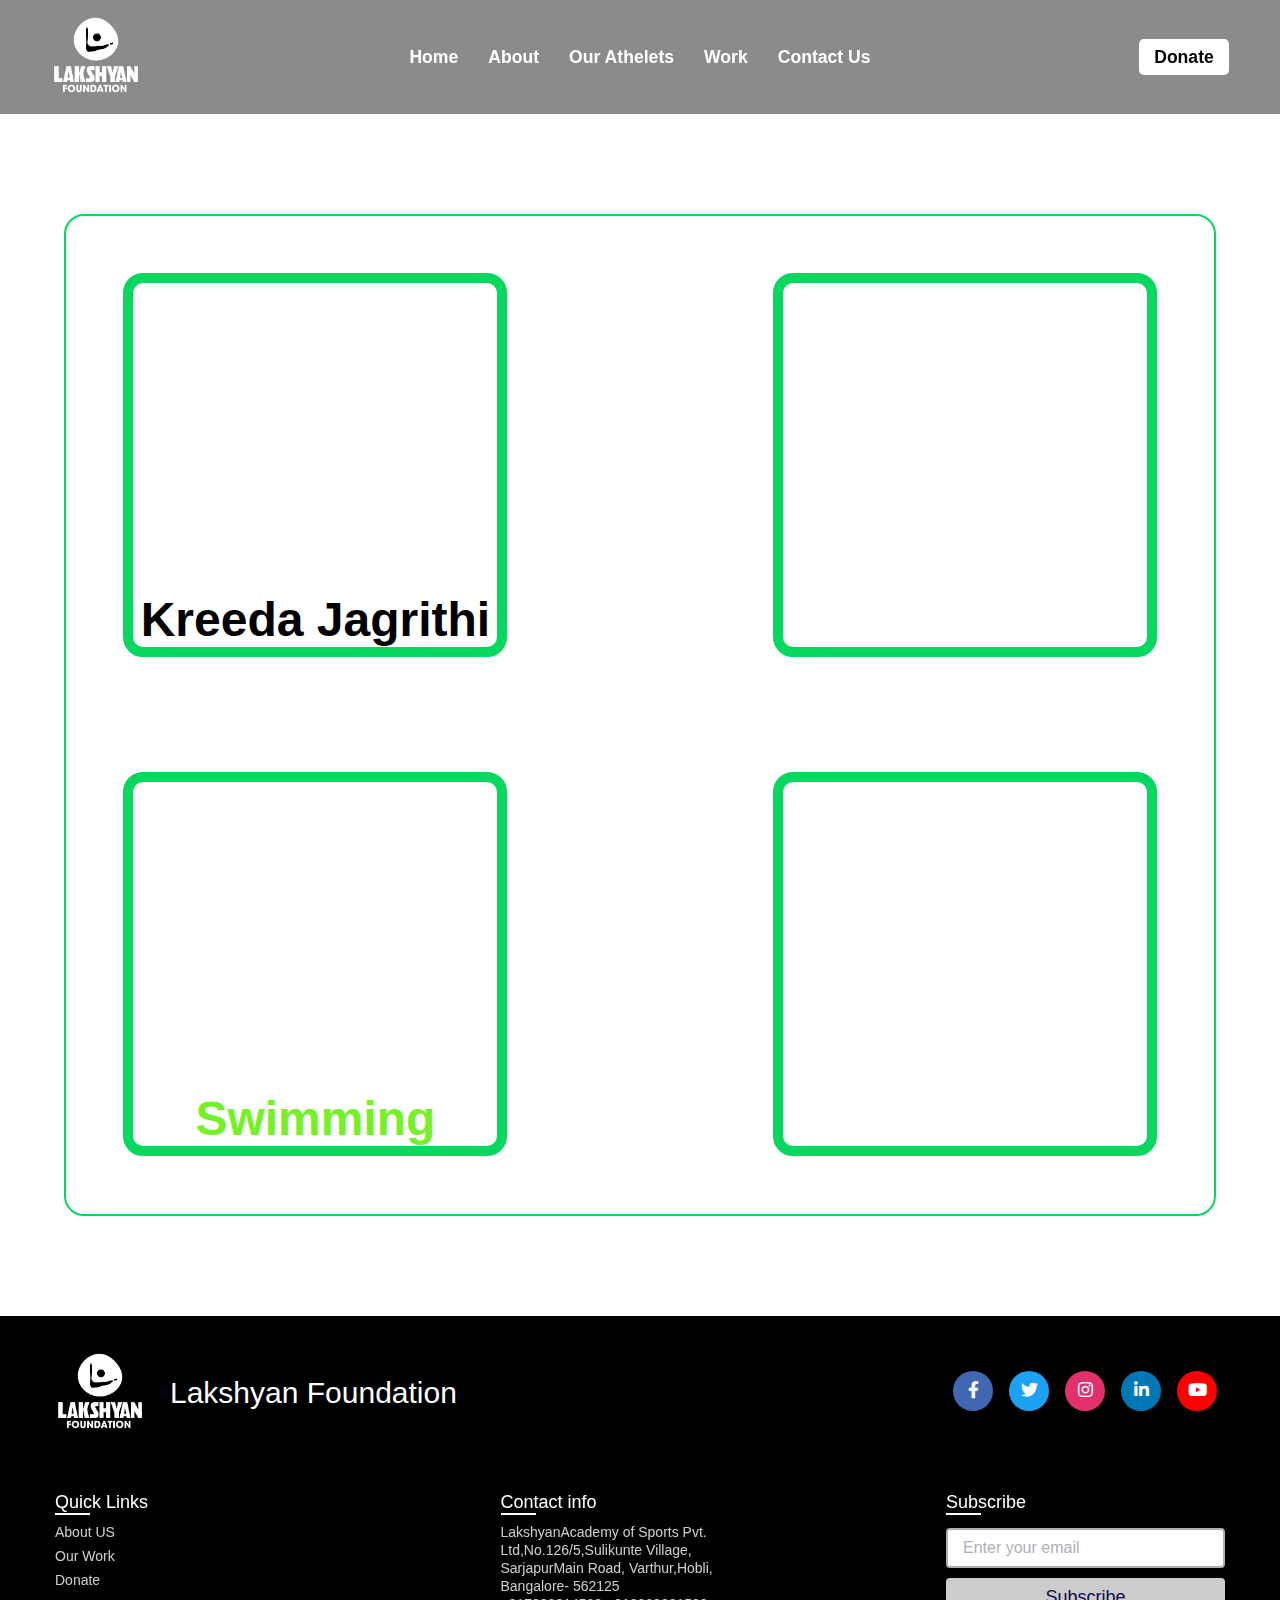
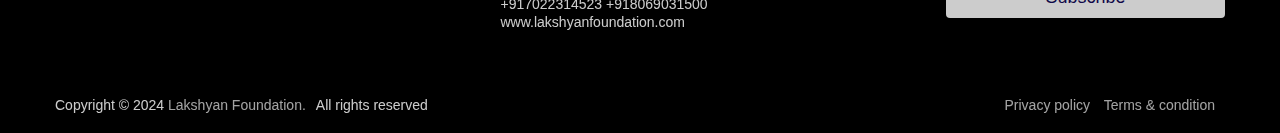
==== work.html @ d2fae310 "Add files via upload" ====
<!DOCTYPE html>
<html lang="en">
<head>
    <meta charset="UTF-8">
    <meta name="viewport" content="width=device-width, initial-scale=1.0">
    <!-- Font Awesome 6 Free (Solid) CDN -->
<link href="https://cdnjs.cloudflare.com/ajax/libs/font-awesome/6.0.0-beta3/css/all.min.css" rel="stylesheet">

    <title>Work</title>
    <script src="https://code.jquery.com/jquery-3.6.0.min.js"></script>
    <script src="index.js" ></script>
    <link rel="stylesheet" href="work.css">
    <link rel="stylesheet" href="index.css">
    <script src="work.js"></script>
</head>
<body>
    <div class="scroll-up-btn">
        <i class="fas fa-angle-up"></i>
      </div>
    <nav class="navbar" style="padding-left: 4%; padding-right: 4%; position: sticky;">
        <div class="navbar-left">
            <a href="index.html" class="navbar-icon">
                <img src="Foundation logo - Final - white-12.png" alt="Icon">
            </a>
        </div>
        <div class="navbar-center">
            <ul class="navbar-menu">
                <li><a href="index.html"><strong>Home</strong></a></li>
                <li><a href="about.html"><strong>About</strong></a></li>
                <li><a href="athelets.html"><strong>Our Athelets</strong></a></li>
                <li><a href="work.html"><strong>Work</strong></a></li>
                <li><a href="contact.html"><strong>Contact Us</strong></a></li>
            </ul>
        </div>
        <div class="navbar-right">
            <a href="donation.html" class="donate-button">Donate</a>
        </div>
        <div class="hamburger" id="hamburger">
            <span></span>
            <span></span>
            <span></span>
        </div>
    </nav>
    
    <div class="mobile-menu" id="mobile-menu">
      <ul>
        <li><a href="index.html"><strong>Home</strong></a></li>
        <li><a href="about.html"><strong>About</strong></a></li>
        <li><a href="athelets.html"><strong>Our Athelets</strong></a></li>
        <li><a href="work.html"><strong>Work</strong></a></li>
        <li><a href="contact.html"><strong>Contact Us</strong></a></li>
      </ul>
    </div>
    
    
    <script>
    // Toggle Mobile Menu
    const hamburger = document.getElementById('hamburger');
    const mobileMenu = document.getElementById('mobile-menu');
    
    // Toggle menu on click
    hamburger.addEventListener('click', () => {
        mobileMenu.classList.toggle('open');
    });
    </script>
    <section class="flex-container">
        <!-- Slider Wrapper -->
        <!-- <div id="wrapper">
            <div id="imgBox"></div>
            <button id="prev" onclick="prev()">&#9664;</button>
            <button id="next" onclick="next()">&#9654;</button>
        </div> -->
    
        <!-- Popup Box -->
        <div class="box">
            <div class="row">
            <a class="button" href="#popup1" style="background-image: url(/resources/sports.jpg);">Kreeda Jagrithi </a>
            <a class="button" href="#popup2" style="background-image: url(/resources/chess.jpg); color: white;">Chess</a>
            </div>
            <div class="row">
            <a class="button" href="#popup3" style="background-image: url(/resources/swim.jpg); color: #75f127; " >Swimming</a>
            <a class="button" href="#popup4" style="background-image: url(/resources/soon.jpg); "></a>
            </div>
            <!-- <div class="row">
            <a class="button" href="#popup1"><img src="lf.jpg" alt="" ></a>
            <a class="button" href="#popup1"><img src="lf.jpg" alt="" ></a>
            </div> -->
        </div>
    </section>
    
    <!-- Popup Modal -->
    <div id="popup1" class="overlay">
        <div class="popup">
            <a class="close" href="#">&times;</a>
            <div class="content" style="padding: 3%; ">
                <div class="scroll-box">
                <h2 style="font-weight: 900;">Kreeda Jagrithi</h2>
                <p style="font-size: 1.8rem;">&#8194;&#8194;At Lakshyan Foundation, we are committed to building a vibrant community 
                    that uplifts young underprivileged children through the enriching journey of physical literacy. 
                    Kreeda Jagrithi is our flagship initiative, designed to discover and nurture talent while offering
                     a holistic approach to training that emphasizes physical development, teamwork, and personal 
                     growth. <br><br>
                     &#8194;&#8194;Our goal is to empower children to emerge as well-rounded individuals who excel not just in 
                    sports but in every aspect of life. We aim to create a robust framework that supports their 
                    evolution from mastering essential movement skills to fostering a lifelong commitment to fitness
                     and sportsmanship</p>    
                     <h2 style="font-weight: 900;">OBJECTIVE</h2>
                     <ul class="custom-list" style="font-size: 1.8rem;">
                        <li>
                            To promote physical fitness, healthy lifestyle and improve social & 
                            cognitive skills among children.
                        </li>
                        <li>
                            Encouraging the development of team spirit among students by engaging 
                            individuals from social and economic backgrounds through sports
                        </li>
                     </ul>

                     <h2 style="font-weight: 900;">TARGET AUDIENCE </h2>
                     <p style="font-size: 1.8rem;">&#8194;&#8194;Covering the radius around Sarjapur Road 5 schools were shortlisted for the initiation 
                        of the program in Government Schools. The following schools are considered. </p>
                     <ul class="custom-list" style="font-size: 1.8rem;">
                        <li>
                            Higher Primary School, Doddakannelli
                        </li>
                        <li>
                            Higher Primary School, Sulikunte
                        </li>
                        <li>
                            Higher Primary School, Kodathi 
                        </li>
                        <li>
                            Higher Primary School, Dommasandra
                        </li>
                     </ul>
                     <h2 style="font-weight: 900;">Methodology used</h2>
                     <div class="method-img" style="display: flex; width: 100%; flex-direction: row; justify-content: center;">
                        <img src="./resources/method.jpg" style="align-self: center;" alt="">
                     </div>
                     
            </div>
        </div>
        </div>
    </div>
    
    
    <div id="popup2" class="overlay">
        <div class="popup">
            <a class="close" href="#">&times;</a>
            <div class="content" style="padding: 3%; ">
                <h2 style="font-weight: 900; font-size: 1.8rem;">Namma Chess Scholarship</h2>
                <p style="font-size: 1.8rem;">&#8194;&#8194;Lakshyan Foundation is proud to launch the Namma Chess Scholarship Programme 
                    in partnership with the Karnataka Chess Federation—a transformative initiative 
                    aimed at nurturing the next generation of chess champions from Karnataka. This
                     programme goes beyond traditional support; it offers these athletes full access to 
                     financial assistance, expert coaching, and strategic resources needed to compete at
                      higher levels and achieve their dreams. Lakshyan Foundation believes in creating 
                      meaningful pathways for grassroots talent, empowering these athletes to become symbols 
                      of inspiration for countless others across the state and beyond.</p>    
            </div>
        </div>
    </div>
    
    
    
    <div id="popup3" class="overlay">
        <div class="popup">
            <a class="close" href="#">&times;</a>
            <div class="content" style="padding: 3%; ">
                <h2 style="font-weight: 900; font-size: 1.8rem;">Swimming</h2>
                <p style="font-size: 1.8rem;">&#8194;&#8194;Lorem ipsum dolor sit amet, consectetur adipiscing elit. 
                    Sed do eiusmod tempor incididunt ut labore et dolore magna aliqua.
                     Ut enim ad minim veniam, quis nostrud exercitation ullamco laboris nisi ut 
                     aliquip ex ea commodo consequat. Duis aute irure dolor in reprehenderit 
                     in voluptate velit esse cillum dolore eu fugiat nulla pariatur. 
                     Excepteur sint occaecat cupidatat non proident, sunt in culpa qui officia deserunt
                      mollit anim id est laborum.
                </p>    
            </div>
        </div>
    </div>
    
    
    
    <div id="popup4" class="overlay">
        <div class="popup">
            <h2>Popup Title 4</h2>
            <a class="close" href="#">&times;</a>
            <div class="content">
                <p>This is a popup content example.</p>    
            </div>
        </div>
    </div>


    <footer >
        <div class="content">
          <div class="top">
            <div class="logo-details" style="display: flex; flex-direction: row; text-align: center; justify-content: center;">
              <img src="Foundation logo - Final - white-12.png" style="height: 90px;">
              <span class="logo_name" style="padding-top: 30px;">&nbsp; &nbsp;Lakshyan Foundation</span>
            </div>
            <div class="media-icons">
              <a href="#"><i class="fab fa-facebook-f"></i></a>
              <a href="#"><i class="fab fa-twitter"></i></a>
              <a href="#"><i class="fab fa-instagram"></i></a>
              <a href="#"><i class="fab fa-linkedin-in"></i></a>
              <a href="#"><i class="fab fa-youtube"></i></a>
            </div>
          </div>
          <div class="link-boxes" >
            <ul class="box" style="border-style: none; text-align: left;">
              <li class="link_name">Quick Links</li>
              <li><a href="about.html">About US</a></li>
              <li><a href="work.html">Our Work</a></li>
              <li><a href="donation.html">Donate</a></li>
             
            </ul>
            <ul class="box" style="border-style: none; text-align: left;">
              <li class="link_name">Contact info</li>
              <li><a href="https://maps.app.goo.gl/HdWMd3FMfgdm2P1Y9" style="text-align: justify;">LakshyanAcademy of Sports Pvt. Ltd,No.126/5,Sulikunte Village,
                SarjapurMain Road,
                Varthur,Hobli,
                Bangalore- 562125<br>
                +917022314523
                +918069031500
                www.lakshyanfoundation.com</a></li>
              
            </ul>
           
            <ul class="box input-box" style="border-style: none; text-align: left;">
              <li class="link_name">Subscribe</li>
              <li><input type="text" placeholder="Enter your email"></li>
              <li><input type="button" value="Subscribe"></li>
            </ul>
          </div>
        </div>
        <div class="bottom-details">
          <div class="bottom_text">
            <span class="copyright_text">Copyright © 2024 <a href="#">Lakshyan Foundation.</a>All rights reserved</span>
            <span class="policy_terms">
              <a href="#">Privacy policy</a>
              <a href="#">Terms & condition</a>
            </span>
          </div>
        </div>
      </footer>
</body>
</html>
---- work.css ----
body {
    font-family: Arial, sans-serif;
    justify-content: center;
    align-items: center;
    height: 100vh;
    margin: 0;
    padding: 0;
    box-sizing: border-box;
}

/* Container for both slider and box */
.flex-container {
    display: flex;
    flex-direction: column;
    justify-content: space-between;
    align-items: center;
    width: 100%;
    gap: 20px;
}

/* Slider Wrapper */
#wrapper {
    width: 100%;
    position: relative;
    display: flex;
    justify-content: center;
    align-items: center;
    overflow: hidden;
    border: 2px solid #06D85F;
    border-radius: 20px;
}

/* Slider image box */
#imgBox {
    width: 100%;
    height: 60vh;
    background-size: cover;
    background-position: center;
    transition: all 1s ease-in-out;
}

/* Navigation buttons */
#prev, #next {
    position: absolute;
    top: 50%;
    transform: translateY(-50%);
    padding: 12px;
    border-radius: 50%;
    background: rgba(255, 255, 255, 0.6);
    color: #333;
    cursor: pointer;
    box-shadow: inset 0px 0px 2px #111;
    border: none;
}

#prev {
    left: 10px;
}

#next {
    right: 10px;
}

/* Popup box */
.box {
    border: 2px solid #06D85F;
    border-radius: 20px;
    width: 90%;
    text-align: center;
}

.box .row{
    display: flex;
    flex-direction: row;
    justify-content: space-between;
    padding: 5%;
}
.button {
    color: #fff;
    border-radius: 20px;
    width: 30vw;                  /* Width set to 50% of viewport width */
    height: 30vw;  
    /* width: 640px; 
    height: 640px; */
    max-width: 640px;             /* Max width */
    max-height: 640px; 
    border: 10px solid #06D85F;
    text-decoration: none;
    cursor: pointer;
    text-align: center center;
    transition: all 0.3s ease-out;
    display: flex;                /* Enable flexbox */
    justify-content: center;      /* Center horizontally */
    align-items:flex-end;          /* Center vertically */
    text-align: center;   
    font-size: 3rem;
    color: rgb(0, 0, 0);
    font-weight: bolder;
    background-size: cover;       /* Make background cover the entire button */
    background-position: center;  /* Center the background image */
    background-repeat: no-repeat;
    /* opacity: 0.7; */
}
@media (max-width: 640px) {
    .button {
        width: 50vw;             /* Increase size on smaller screens */
        height: 50vw;
        font-size: 1rem;         /* Adjust font size */
    }
}

@media (max-width: 768px) {
    .box .row {
        flex-direction: column;         /* Stack buttons vertically */
        align-items: center;            /* Center buttons in column */
        gap: 20px;                      /* Add spacing between buttons */
        
    }
    .button {
        width: 40vw;
        height: 60vw;
    }
}
.button:hover {
    transform: scale(1.1); /* Slightly enlarge the image on hover */
    box-shadow: 0px 4px 100px #06D85F; /* Add a shadow effect */
    border: 5px solid #06D85F;
    border-radius: 20px;
}

/* Overlay and popup content */
.overlay {
    position: absolute;
    top: 0;
    bottom: 0;
    left: 0;
    right: 0;
    background: rgba(0, 0, 0, 0.7);
    visibility: hidden;
    opacity: 0;
    transition: opacity 500ms;
}
.overlay:target {
    visibility: visible;
    opacity: 1;
}

.popup {
    position: relative;
    margin: 100px auto;
    padding: 20px;
    background: #ffffff;
    border-radius: 5px;
    width: 80%;
    height: fit-content;
    text-align: justify;
}

.popup .close {
    position: absolute;
    top: 10px;
    right: 15px;
    font-size: 24px;
    text-decoration: none;
    color: #333;
}

/* Responsive adjustments */
@media screen and (max-width: 100%) {
    .flex-container {
        flex-direction: column;
        align-items: center;
    }
    #wrapper, .box {
        width: 100%;
    }
    #imgBox {
        height: 40vh;
    }
}
.custom-list {
    list-style-type: square; /* Options: disc, circle, square, etc. */
}

.scroll-box {
    height: 700px;       /* Set the desired height */
    overflow-y: scroll;  /* Add vertical scrollbar */
}
---- index.css ----
* {
    margin: 0;
    padding: 0;
    box-sizing: border-box;
    text-decoration: none;
  }
  
  html {
    scroll-behavior: smooth;
    overflow-x:hidden;
  }
  
  ::-webkit-scrollbar {
    width: 6px;
    height: 6px;
  }
  
  ::-webkit-scrollbar-track {
    background: #f1f1f1;
  }
  
  .loader_bg {
    position: fixed;
    z-index: 9999999;
    background: #fff;
    width: 100%;
    height: 100%;
  }
  
  .loader {
    height: 100%;
    width: 100%;
    position: absolute;
    left: 0;
    top: 0;
    display: flex;
    justify-content: center;
    align-items: center;
  }
  
  .loader img {
    width: 280px;
  }
  
  ::-webkit-scrollbar-thumb {
    border-radius: 12px;
    background: linear-gradient(135deg, #f57308, #fff, rgb(11, 242, 7));
  }
  
  ::-webkit-scrollbar-thumb:hover {
    background: linear-gradient(135deg, #1a6ad2, #fff, rgb(245, 5, 53));
  }
  
  /*  Simillar  */
  
  section {
    padding: 100px 0;
  }
  
  .max-width {
    max-width: 1300px;
    padding: 0 80px;
    margin: auto;
  }
  
  .about,
  .services,
  .skills,
  .projects,
  .contact,
  footer {
    font-family: "Poppins", sans-serif;
  }
  
  .about .about-content,
  .team .about-content,
  .services .serv-content,
  .skills .skills-content,
  .contact .contact-content {
    display: flex;
    flex-wrap: wrap;
    align-items: center;
    justify-content: space-between;
  }
  
  section .title {
    position: relative;
    text-align: center;
    font-size: 40px;
    font-weight: 500;
    margin-bottom: 60px;
    padding-bottom: 20px;
    font-family: "Ubuntu", sans-serif;
  }
  
  section .title::before {
    content: "";
    position: absolute;
    bottom: 0px;
    left: 50%;
    width: 180px;
    height: 3px;
    transform: translateX(-50%);
  }
  
  section .title::after {
    position: absolute;
    bottom: -8px;
    left: 50%;
    font-size: 20px;
    color: #1e3551;
    padding: 0 5px;
    transform: translateX(-50%);
  }
  
  /*  Navbar  */
  /*  Navbar  */
   /* Navbar container */
   .navbar {
    display: flex;
    justify-content: space-between;
    align-items: center;
    background-color: rgba(0, 0, 0, 0.453);
    color: white;
    padding: 10px 20px;
    position:fixed;
    width: 100%;
    top: 0;
    z-index: 0;
}

/* Logo / Icon */
.navbar-left {
    flex: 1;
}

.navbar-icon img {
    width: 10vh;
    height: 10vh;
}

/* Centered Menu */
.navbar-center {
    flex: 2;
    text-align: center;
}

.navbar-menu {
    list-style: none;
    display: flex;
    justify-content: center;
    transition: transform 0.3s ease;
}

.navbar-menu li {
    margin: 0 15px;
}

.navbar-menu a {
    text-decoration: none;
    color: white;
    font-weight: bold;
    font-size: 1.1rem;
    transition: color 0.3s;
}

.navbar-menu a:hover {
    color: #ddd;
}

/* Right - Donate Button */
.navbar-right {
    flex: 1;
    text-align: right;
}

.donate-button {
    background-color: white;
    color: black;
    padding: 8px 15px;
    font-size: 1.1rem;
    font-weight: bold;
    border-radius: 5px;
    text-decoration: none;
    transition: background-color 0.3s;
}

.donate-button:hover {
    background-color: #ccc;
}

/* Hamburger Icon */
.hamburger {
    display: none;
    cursor: pointer;
    flex-direction: column;
    justify-content: space-around;
    width: 30px;
    height: 25px;
    background: transparent;
    border: none;
}

.hamburger span {
    width: 100%;
    height: 4px;
    background-color: white;
    border-radius: 5px;
    transition: transform 0.3s ease;
}

/* Mobile Menu */
.mobile-menu {
    display: none;
    background-color: rgba(0, 0, 0, 0.453);
    position: absolute;
    top: 0;
    left: 0;
    width: 100%;
    height: 100vh;
    padding: 50px 0 0 20px;
    box-shadow: 0 2px 5px rgba(0, 0, 0, 0.3);
}

.mobile-menu ul {
    list-style: none;
}

.mobile-menu li {
    margin: 20px 0;
}

.mobile-menu a {
    color: white;
    font-size: 1.8rem;
    text-decoration: none;
}

.mobile-menu a:hover {
    color: #ddd;
}

/* Media Query for Mobile */
@media (max-width: 768px) {
    .navbar-center {
        display: none;
    }
    
    .navbar-right {
        display: none;
    }
    
    .hamburger {
        display: flex;
    }
    
    .mobile-menu.open {
        display: block;
    }
}
  

 /*  Menu Btn  */
 .menu-btn {
  color: #fff;
  font-size: 23px;
  cursor: pointer;
  display: none;
}

.scroll-up-btn {
  position: fixed;
  height: 45px;
  width: 42px;
  background: #1e3551;
  right: 30px;
  bottom: 10px;
  text-align: center;
  line-height: 45px;
  color: #fff;
  z-index: 9999;
  font-size: 30px;
  border-radius: 6px;
  border-bottom-width: 2px;
  cursor: pointer;
  opacity: 0;
  pointer-events: none;
  transition: all 0.3s ease;
}

.scroll-up-btn.show {
  bottom: 30px;
  opacity: 1;
  pointer-events: auto;
}

.scroll-up-btn:hover {
  filter: brightness(90%);
}
  /*  Menu Btn  */
  .menu-btn {
    color: #fff;
    font-size: 23px;
    cursor: pointer;
    display: none;
  }
  
  .scroll-up-btn {
    position: fixed;
    height: 45px;
    width: 42px;
    background: #1e3551;
    right: 30px;
    bottom: 10px;
    text-align: center;
    line-height: 45px;
    color: #fff;
    z-index: 9999;
    font-size: 30px;
    border-radius: 6px;
    border-bottom-width: 2px;
    cursor: pointer;
    opacity: 0;
    pointer-events: none;
    transition: all 0.3s ease;
  }
  
  .scroll-up-btn.show {
    bottom: 30px;
    opacity: 1;
    pointer-events: auto;
  }
  
  .scroll-up-btn:hover {
    filter: brightness(90%);
  }
  
  /*  Home  */
  .home {
    display: flex;
    background: url("https://source.unsplash.com/720x600/?dark,laptop") no-repeat
      center;
    height: 90vh;
    color: #fff;
    min-height: 500px;
    background-size: cover;
    background-attachment: fixed;
    font-family: "Ubuntu", sans-serif;
  }
  
  .home .max-width {
    width: 100%;
    display: flex;
  }
  
  .home .max-width .row {
    margin-right: 0;
  }
  
  .home .home-content .text-1 {
    font-size: 27px;
  }
  
  .home .home-content .text-2 {
    font-size: 75px;
    font-weight: 600;
    margin-left: -3px;
  }
  
  .home .home-content .text-3 {
    font-size: 40px;
    margin: 5px 0;
  }
  
  /* Linear Gradient */
  .home .home-content .text-3 span {
    color: #1e3551;
    background: linear-gradient(135deg, #ff7eb3, #ff65a3, #7afcff, #feff9c, #fff740);

    -webkit-background-clip: text;
    -webkit-text-fill-color: transparent;
    font-weight: 500;
  }
  
  .home .home-content a {
    display: inline-block;
    background: #1e3551;
    color: #fff;
    font-size: 25px;
    padding: 12px 36px;
    margin-top: 20px;
    font-weight: 400;
    border-radius: 6px;
    border: 2px solid #1e3551;
    transition: all 0.3s ease;
  }
  
  .home .home-content a:hover {
    color: #1e3551;
    background: none;
    animation: pulsate 1s ease-in-out;
  }
  
  /*  About  */
  .about {
    background: radial-gradient(#ffffff, white);    
  }
  .about .title::after {
    content: "People's Power.\a\a Yours and Ours."; 
    font-weight: bold;
    top: 70px;
    white-space: pre;    
    text-overflow: ellipsis;
    display: -webkit-inline-box;
    -webkit-line-clamp: 3;
    -webkit-box-orient: vertical;
  }
  .about .text::after {
    content: "—Who we are—"; 
    font-weight: bold;
    top: 70px;
    white-space: pre;    
    text-overflow: ellipsis;
    display: -webkit-inline-box;
    -webkit-line-clamp: 3;
    -webkit-box-orient: vertical;
  }
  
  .about .about-content .left {
    width: 45%;
  }
  
  .about .about-content .left img {
    margin-top: 10%;
    height: 500px;
    width: 400px;
    object-fit: cover;
    border-radius: 6px;
  }
  
  .about .about-content .right {
    width: 55%;
  }
  
  .about .about-content .right .text {
    font-size: 25px;
    font-weight: 600;
    margin-bottom: 10px;
  }
  
  /* Linear Gradiant */
  .about .about-content .right .text span {
    /* color: #1e3551; */
    background: linear-gradient(135deg, #ff7eb3, #ff65a3, #b0c4b4, #c6c82e, #6c6704);
    -webkit-background-clip: text;
    -webkit-text-fill-color: transparent;
  }
  
  .about .about-content .right p {
    text-align: justify;
  }
  
  .about .about-content .right a {
    display: inline-block;
    background: #1e3551;
    color: #fff;
    font-size: 20px;
    font-weight: 500;
    padding: 10px 30px;
    margin-top: 20px;
    border-radius: 6px;
    border: 2px solid #1e3551;
    transition: all 0.3s ease;
  }
  
  .about .about-content .right a:hover {
    color: #1e3551;
    background: none;
    animation: pulsate 1s ease-in-out;
  }


  /* team */
  .team {
    background:  white;  
  }
  .team .title::after {
    content: "People's Power.\a\a Yours and Ours."; 
    font-weight: bold;
    top: 70px;
    white-space: pre;    
    text-overflow: ellipsis;
    display: -webkit-inline-box;
    -webkit-line-clamp: 3;
    -webkit-box-orient: vertical;
  }
  .team .text::after {
    content: "—Who we are—"; 
    font-weight: bold;
    top: 70px;
    white-space: pre;    
    text-overflow: ellipsis;
    display: -webkit-inline-box;
    -webkit-line-clamp: 3;
    -webkit-box-orient: vertical;
  }
  
  .team .about-content .right {
    width: 35%;
  }
  
  .team .about-content .right img {
    margin-top: 10%;
    height: 500px;
    width: 400px;
    object-fit: cover;
    border-radius: 6px;
  }
  
  .team .about-content .left {
    width: 55%;
  }
  
  .team .about-content .left .text {
    font-size: 25px;
    font-weight: 600;
    margin-bottom: 10px;
  }
  
  /* Linear Gradiant */
  .team .about-content .left .text span {
    /* color: #1e3551; */
    background: linear-gradient(135deg, #ff7eb3, #ff65a3, #b0c4b4, #c6c82e, #6c6704);
    -webkit-background-clip: text;
    -webkit-text-fill-color: transparent;
  }
  
  .team .about-content .left p {
    text-align: justify;
  }
  
  .team .about-content .left a {
    display: inline-block;
    background: #1e3551;
    color: #fff;
    font-size: 20px;
    font-weight: 500;
    padding: 10px 30px;
    margin-top: 20px;
    border-radius: 6px;
    border: 2px solid #1e3551;
    transition: all 0.3s ease;
  }
  
  .team .about-content .left a:hover {
    color: #1e3551;
    background: none;
    animation: pulsate 1s ease-in-out;
  }

  /*  Collaborations  */
  .skills {
    background: radial-gradient(#e1efff, white);
  }
  
  .skills .skills-content .column {
    width: calc(50% - 30px);
  }

  .skills .skills-content .left .text {
    font-size: 20px;
    font-weight: 600;
    margin-bottom: 10px;
  }
  .skills .skills-content .right .text {
    font-size: 20px;
    font-weight: 600;
    margin-bottom: 10px;
  }
  .skills .skills-content .right .left .text {
    font-size: 20px;
    font-weight: 600;
    margin-bottom: 10px;
  }
  .skills .skills-content .right .right .text {
    font-size: 20px;
    font-weight: 600;
    margin-bottom: 10px;
  }
  .skills .skills-content .left p {
    text-align: justify;
  }
  
  
  
  .certified,
  .project {
    list-style: none;
  }
  
  .certified::before,
  .project::before {
    content: "✪ ";
    color: #1e3551;
  }
  
  .skills .skills-content .right .bars {
    margin-bottom: 15px;
  }
  
  /*  Projects  */
  .projects .title::after {
    content: "—What I did ?—";
    color: #0b0a0a;
  }
  #projects .col-lg-4 {
    padding: 20px;
  }
  #projects .card {
    border: none;
    box-shadow: rgba(0, 0, 0, 0.24) 0px 3px 8px;
    margin: 10px auto;
    cursor: pointer;
    position: relative;
    color: white;
  }
  #projects .card-body {
    position: absolute;
    width: 100%;
    height: 100%;
    border-radius: 5px;
    display: none;
  }
  #projects .card:hover .card-body {
    display: block;
    background-color: rgba(2, 0, 0, 0.8);
  }
  

  /*  Contact  */
  .contact {
    font-family: Arial, sans-serif;
    background-color: #f4f4f4;
    color: #333;
    padding: 20px;
}

.contact .contact-container {
    max-width: 600px;
    margin: 0 auto;
    text-align: center;
}

.contact .contact-card {
    background: white;
    border-radius: 8px;
    box-shadow: 0 4px 8px rgba(0, 0, 0, 0.2);
    padding: 20px;
    margin-top: 20px;
    transition: transform 0.3s;
}

.contact .contact-card:hover {
    transform: scale(1.02);
}

.contact .contact-info {
    margin: 20px 0;
    position: relative;
}

.contact button {
    padding: 10px 15px;
    background-color: #007bff;
    color: white;
    border: none;
    border-radius: 5px;
    cursor: pointer;
    transition: background-color 0.3s;
}

.contact button:hover {
    background-color: #0056b3;
}

.contact .social-links a {
    margin: 0 10px;
    text-decoration: none;
    transition: color 0.3s;
}

.icon.linkedin-icon {
    font-size: 2rem;
    color: black; /* LinkedIn color */
}

.icon.instagram-icon {
    font-size: 2rem;
    color: blue; /* Instagram color */
}

.icon.linkedin-icon:hover {
    font-size: 2.2rem;
    color: rgb(40, 40, 251); /* LinkedIn color */
}

.icon.instagram-icon:hover {
    font-size: 2.2rem;
    color: linear-gradient(135deg, #ff7eb3, #ff65a3, #b0c4b4, #c6c82e, #6c6704); /* Instagram color */
}

.icon.github-icon {
    font-size: 2rem;
    color: red;
}

.icon.github-icon:hover {
    font-size: 2.2rem;
    color: black;
}

.icon.clipboard-icon {
    font-size: 0.9rem;
    color: black;
}

.icon.clipboard-icon:hover {
    font-size: 1.2rem;
    color: red;
}

.icon.check-icon {
    font-size: 1.5rem;
    color: black;
    font-weight: bolder;
}
.tooltip {
    display: none; /* Initially hidden */
    position: fixed; /* Change to fixed to position relative to the viewport */
    background-color: red; /* Dark background */
    color: black; /* White text */
    padding: 8px 12px; /* Padding around text */
    border-radius: 5px; /* Rounded corners */
    font-weight: bolder;
    font-size: 1.5rem; /* Slightly smaller font */
    z-index: 10; /* Ensure it appears above other elements */
    transition: opacity 0.5s ease; /* Fade in/out effect */
    opacity: 0; /* Initially transparent */
}

/* Show tooltip at the top right corner of the viewport */
.tooltip.show {
    display: block; /* Show tooltip when it has the "show" class */
    opacity: 1; /* Make it visible */
    font-weight: bolder;
    top: 20px; /* Position it near the top of the viewport */
    right: 20px; /* Position it near the right side of the viewport */
}



/* Responsive styles */
@media (max-width: 768px) {
    .contact .contact-card {
        padding: 15px;
    }

    .contact h1 {
        font-size: 1.8rem;
    }

    .contact h2 {
        font-size: 1.5rem;
    }

    .contact button {
        width: 100%;
        padding: 12px 0;
    }
}

@media (max-width: 480px) {
    .contact {
        padding: 10px;
    }

    .contact h1 {
        font-size: 1.6rem;
    }

    .contact h2 {
        font-size: 1.4rem;
    }

    .contact .social-links {
        display: flex;
        flex-direction: column;
        align-items: center;
    }

    .contact .social-links a {
        margin: 5px 0;
    }
}

  /*  Social  */
  .col-4 {
    background: #d8d8d8;
  }
  
  .social-menu ul {
    position: absolute;
    left: 20%;
    padding: 0;
    margin: 0;
    transform: translate(-50%, -50%);
    display: flex;
  }
  
  .social-menu ul li {
    list-style: none;
    margin: 0 15px;
  }
  
  .social-menu ul li .fa {
    font-size: 30px;
    line-height: 60px;
    transition: 0.6s;
    color: #000;
  }
  
  .social-menu ul li .fa:hover {
    color: #fff;
  }
  
  .social-menu ul li a {
    left: px;
    right: 12px;
    padding-top: 3px;
    position: relative;
    display: block;
    width: 30px;
    height: 30px;
    border-radius: 50%;
    background-color: #1e3551;
    text-align: center;
    transition: 0.6s;
    box-shadow: 0 5px 4px rgba(0, 0, 0, 0.5);
  }
  
  .social-menu ul li a:hover {
    transform: translate(0, -10px);
  }
  
  .social-menu ul li:nth-child(1) a:hover {
    background-color: #131418;
  }
  
  .social-menu ul li:nth-child(2) a:hover {
    background-color: #0a66c2;
  }
  
  .social-menu ul li:nth-child(3) a:hover {
    background-color: #e4405f;
  }
  .social-menu ul li:nth-child(4) a:hover {
    background-color: #1da1f2;
  }
  
  .social-menu ul li:nth-child(5) a:hover {
    background-color: #e33054;
  }
  
  .social-menu ul li:nth-child(6) a:hover {
    background-color: #fc4f08;
  }
  
  .fa-brands {
    color: #fff;
  }
  
  .fa-solid {
    color: #fff;
  }
  
  /*  Footer  */
  footer{
    
    background: #000000;
    width: 100%;
    bottom: 0;
    left: 0;
  }
  footer::before{
    
    position: absolute;
    left: 0;
    top: 100px;
    height: 1px;
    width: 100%;
    background: #afafb6;
  }
  footer .content{
    max-width: 1250px;
    margin: auto;
    padding: 30px 40px 40px 40px;
  }
  footer .content .top{
    display: flex;
    align-items: center;
    justify-content: space-between;
    margin-bottom: 50px;
  }
  .content .top .logo-details{
    color: #fff;
    font-size: 30px;
  }
  .content .top .media-icons{
    display: flex;
  }
  .content .top .media-icons a{
    height: 40px;
    width: 40px;
    margin: 0 8px;
    border-radius: 50%;
    text-align: center;
    line-height: 40px;
    color: #fff;
    font-size: 17px;
    text-decoration: none;
    transition: all 0.4s ease;
  }
  .top .media-icons a:nth-child(1){
    background: #4267B2;
  }
  .top .media-icons a:nth-child(1):hover{
    color: #4267B2;
    background: #fff;
  }
  .top .media-icons a:nth-child(2){
    background: #1DA1F2;
  }
  .top .media-icons a:nth-child(2):hover{
    color: #1DA1F2;
    background: #fff;
  }
  .top .media-icons a:nth-child(3){
    background: #E1306C;
  }
  .top .media-icons a:nth-child(3):hover{
    color: #E1306C;
    background: #fff;
  }
  .top .media-icons a:nth-child(4){
    background: #0077B5;
  }
  .top .media-icons a:nth-child(4):hover{
    color: #0077B5;
    background: #fff;
  }
  .top .media-icons a:nth-child(5){
    background: #FF0000;
  }
  .top .media-icons a:nth-child(5):hover{
    color: #FF0000;
    background: #fff;
  }
  footer .content .link-boxes{
    width: 100%;
    display: flex;
    justify-content: space-between;
  }
  footer .content .link-boxes .box{
    width: calc(100% / 5 - 10px);
  }
  .content .link-boxes .box .link_name{
    color: #fff;
    font-size: 18px;
    font-weight: 400;
    margin-bottom: 10px;
    position: relative;
  }
  .link-boxes .box .link_name::before{
    content: '';
    position: absolute;
    left: 0;
    bottom: -2px;
    height: 2px;
    width: 35px;
    background: #fff;
  }
  .content .link-boxes .box li{
    margin: 6px 0;
    list-style: none;
  }
  .content .link-boxes .box li a{
    color: #fff;
    font-size: 14px;
    font-weight: 400;
    text-decoration: none;
    opacity: 0.8;
    transition: all 0.4s ease
  }
  .content .link-boxes .box li a:hover{
    opacity: 1;
    text-decoration: underline;
  }
  .content .link-boxes .input-box{
    margin-right: 55px;
  }
  .link-boxes .input-box input{
    height: 40px;
    width: calc(100% + 55px);
    outline: none;
    border: 2px solid #AFAFB6;
    background: #ffffff;
    border-radius: 4px;
    padding: 0 15px;
    font-size: 15px;
    color: #fff;
    margin-top: 5px;
  }
  .link-boxes .input-box input::placeholder{
    color: #AFAFB6;
    font-size: 16px;
  }
  .link-boxes .input-box input[type="button"]{
    background: #fff;
    color: #140B5C;
    border: none;
    font-size: 18px;
    font-weight: 500;
    margin: 4px 0;
    opacity: 0.8;
    cursor: pointer;
    transition: all 0.4s ease;
  }
  .input-box input[type="button"]:hover{
    opacity: 1;
  }
  footer .bottom-details{
    width: 100%;
    background: #000000;
  }
  footer .bottom-details .bottom_text{
    max-width: 1250px;
    margin: auto;
    padding: 20px 40px;
    display: flex;
    justify-content: space-between;
  }
  .bottom-details .bottom_text span,
  .bottom-details .bottom_text a{
    font-size: 14px;
    font-weight: 300;
    color: #fff;
    opacity: 0.8;
    text-decoration: none;
  }
  .bottom-details .bottom_text a:hover{
    opacity: 1;
    text-decoration: underline;
  }
  .bottom-details .bottom_text a{
    margin-right: 10px;
  }
  @media (max-width: 900px) {
    footer .content .link-boxes{
      flex-wrap: wrap;
    }
    footer .content .link-boxes .input-box{
      width: 40%;
      margin-top: 10px;
    }
  }
  @media (max-width: 700px){
    footer{
      position: relative;
    }
    .content .top .logo-details{
      font-size: 26px;
    }
    .content .top .media-icons a{
      height: 35px;
      width: 35px;
      font-size: 14px;
      line-height: 35px;
    }
    footer .content .link-boxes .box{
      width: calc(100% / 3 - 10px);
    }
    footer .content .link-boxes .input-box{
      width: 60%;
    }
    .bottom-details .bottom_text span,
    .bottom-details .bottom_text a{
      font-size: 12px;
    }
  }
  @media (max-width: 520px){
    footer::before{
      top: 145px;
    }
    footer .content .top{
      flex-direction: column;
    }
    .content .top .media-icons{
      margin-top: 16px;
    }
    footer .content .link-boxes .box{
      width: calc(100% / 2 - 10px);
    }
    footer .content .link-boxes .input-box{
      width: 100%;
    }
  }
  /*  Media Query  */
  @keyframes pulsate {
    0% {
      box-shadow: 0 0 25px #888e8d, 0 0 50px #1e3551;
    }
  }
  
  @media (max-width: 1104px) {
    .about .about-content .left img {
      height: 350px;
      width: 350px;
    }
    section .title::after {
      bottom: -8px;
      font-size: 16px;
    }
  }
  
  @media (max-width: 991px) {
    .social-menu ul li a {
      left: 114px;
    }
  }
  
  @media (max-width: 947px) {
    .menu-btn {
      display: block;
      z-index: 999;
    }
    .menu-btn i.active:before {
      content: "\f00d";
    }
    .navbar .menu {
      position: fixed;
      height: 100vh;
      width: 100%;
      left: -100%;
      top: 0;
      background: #111;
      text-align: center;
      padding-top: 80px;
      transition: all 0.3s ease;
    }
    .navbar .menu.active {
      left: 0;
    }
    .navbar .menu li {
      display: block;
    }
    .navbar .menu li a {
      display: inline-block;
      margin: 20px 0;
      font-size: 25px;
    }
    .home .home-content .text-2 {
      font-size: 70px;
    }
    .home .home-content .text-3 {
      font-size: 35px;
    }
    .home .home-content a {
      font-size: 23px;
      padding: 10px 30px;
    }
    .max-width {
      max-width: 930px;
    }
    .about .about-content .column {
      width: 100%;
    }
    .about .about-content .left {
      display: flex;
      justify-content: center;
      margin: 0 auto 60px;
    }
    .about .about-content .right {
      flex: 100%;
    }
    .services .serv-content .card {
      width: calc(50% - 10px);
      margin-bottom: 20px;
    }
    .skills .skills-content .column,
    .contact .contact-content .column {
      width: 100%;
      margin-bottom: 35px;
    }
  }
  
  @media (max-width: 690px) {
    .max-width {
      padding: 0 23px;
    }
    .home .home-content .text-2 {
      font-size: 60px;
    }
    .home .home-content .text-3 {
      font-size: 32px;
    }
    .home .home-content a {
      font-size: 20px;
    }
    .services .serv-content .card {
      width: 100%;
    }
  }
  
  @media (max-width: 500px) {
    .home .home-content .text-2 {
      font-size: 50px;
    }
    .home .home-content .text-3 {
      font-size: 27px;
    }
    .about .about-content .right .text,
    .skills .skills-content .left .text {
      font-size: 19px;
    }
    .contact .right form .fields {
      flex-direction: column;
    }
    .contact .right form .name,
    .contact .right form .email {
      margin: 0;
    }
    .right form .error-box {
      width: 150px;
    }
    .scroll-up-btn {
      right: 15px;
      bottom: 15px;
      height: 38px;
      width: 35px;
      font-size: 23px;
      line-height: 38px;
    }
  }
  






/* background */

#container {
    margin: 0;
    width: 100vw;
    height: 100%;
    background-color: black;
    position: relative;
  }
  
  .star {
    background-color: #f0f0f0;
    width: 1.5px;
    height: 1.5px;
    position: absolute;
    border: #f0f0f0 0px solid;
    border-radius: 50%;
    opacity: 0;
    box-shadow: 0px 0px 3px 2px rgba(255, 255, 255, 0.5);
    animation-name: glow;
    animation-duration: 5s;
    animation-iteration-count: infinite;
    animation-timing-function: ease-in-out;
  }
  
  @keyframes glow {
    0% {
      opacity: 0;
      transform: scale(1, 1);
    }
    20% {
      opacity: 0.5;
    }
    35% {
      opacity: 1;
    }
    50% {
      transform: scale(2, 2);
    }
    100% {
      transform: scale(1, 1);
    }
  }
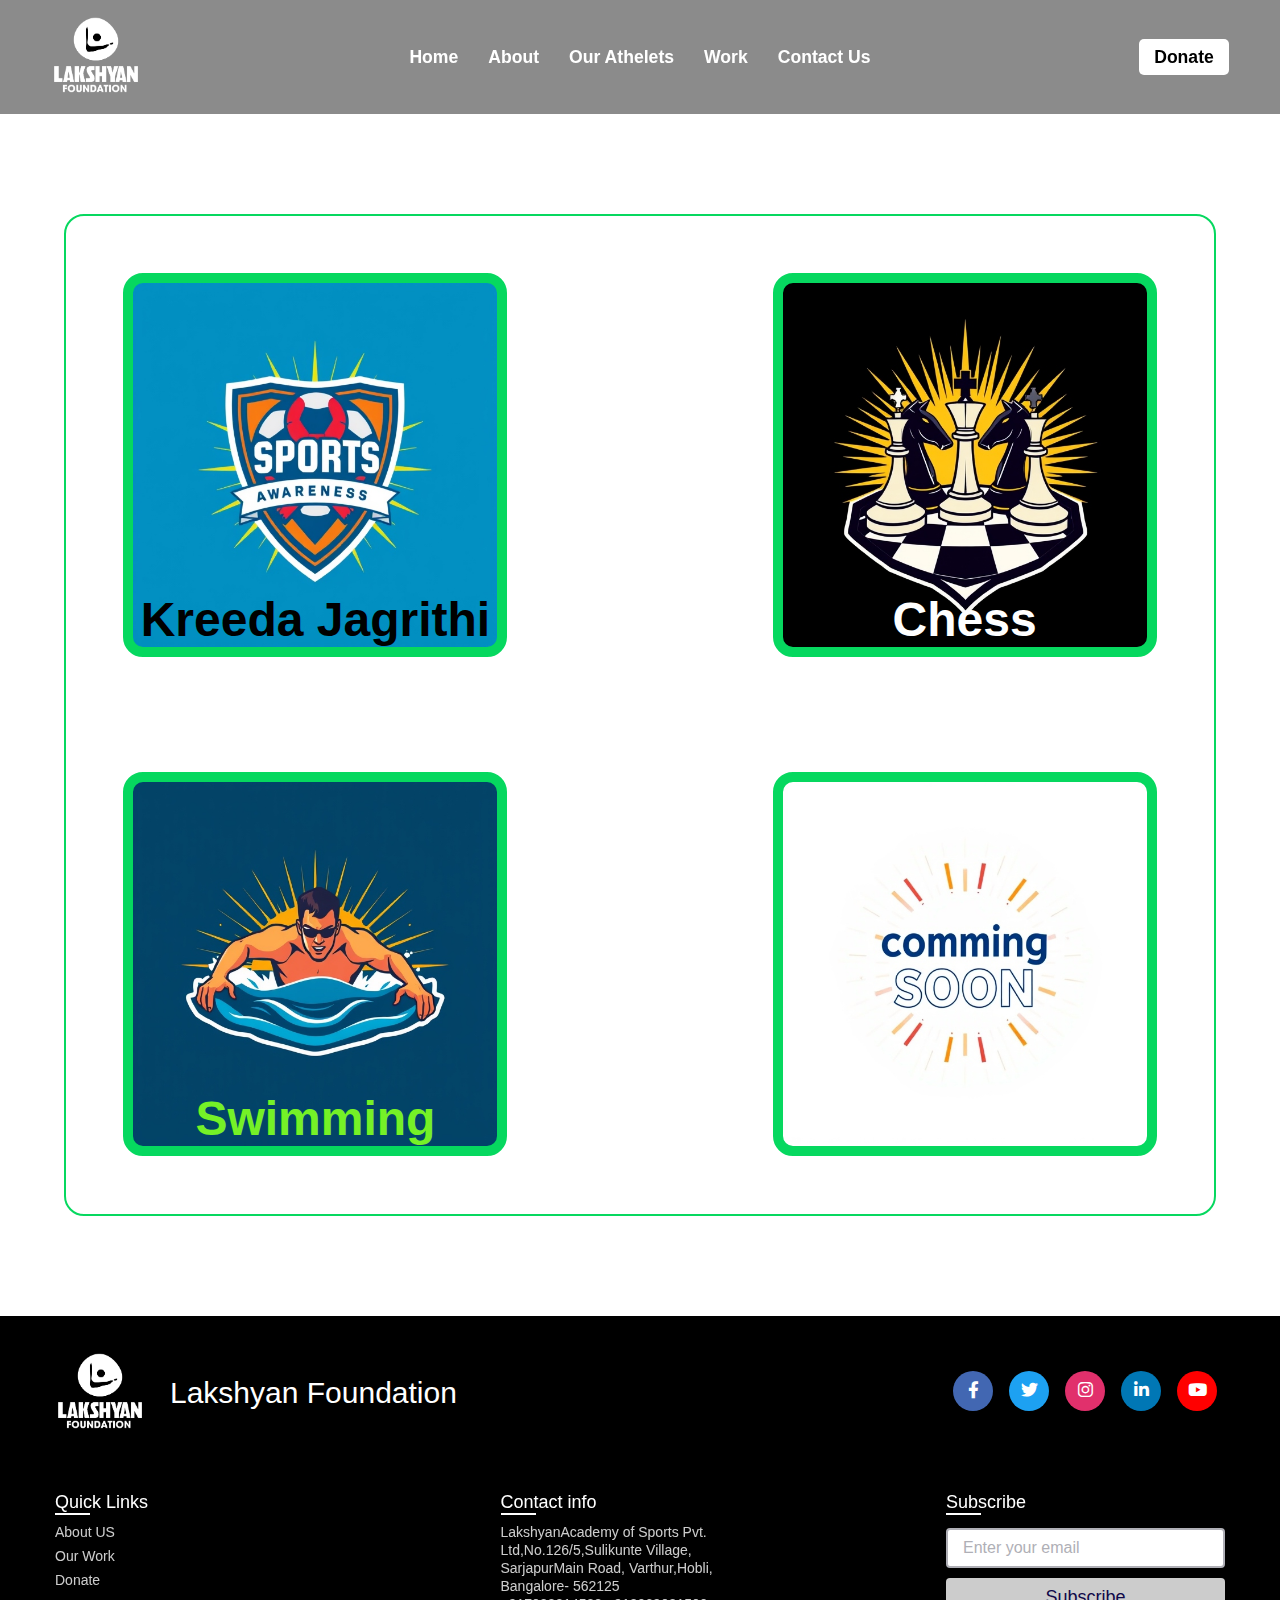
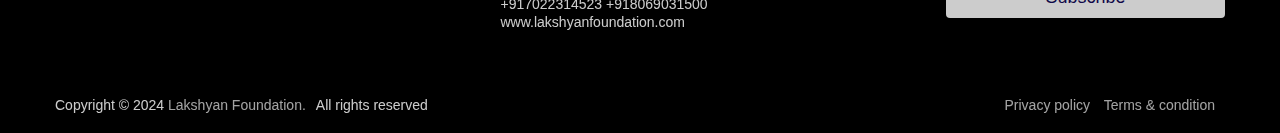
==== commit 6f2ee654: "Update work.html" ====
--- a/work.html
+++ b/work.html
@@ -74,12 +74,12 @@
         <!-- Popup Box -->
         <div class="box">
             <div class="row">
-            <a class="button" href="#popup1" style="background-image: url(/resources/sports.jpg);">Kreeda Jagrithi </a>
-            <a class="button" href="#popup2" style="background-image: url(/resources/chess.jpg); color: white;">Chess</a>
+            <a class="button" href="#popup1" style="background-image: url(./resources/sports.jpg);">Kreeda Jagrithi </a>
+            <a class="button" href="#popup2" style="background-image: url(./resources/chess.jpg); color: white;">Chess</a>
             </div>
             <div class="row">
-            <a class="button" href="#popup3" style="background-image: url(/resources/swim.jpg); color: #75f127; " >Swimming</a>
-            <a class="button" href="#popup4" style="background-image: url(/resources/soon.jpg); "></a>
+            <a class="button" href="#popup3" style="background-image: url(./resources/swim.jpg); color: #75f127; " >Swimming</a>
+            <a class="button" href="#popup4" style="background-image: url(./resources/soon.jpg); "></a>
             </div>
             <!-- <div class="row">
             <a class="button" href="#popup1"><img src="lf.jpg" alt="" ></a>
@@ -246,4 +246,4 @@
         </div>
       </footer>
 </body>
-</html>+</html>
